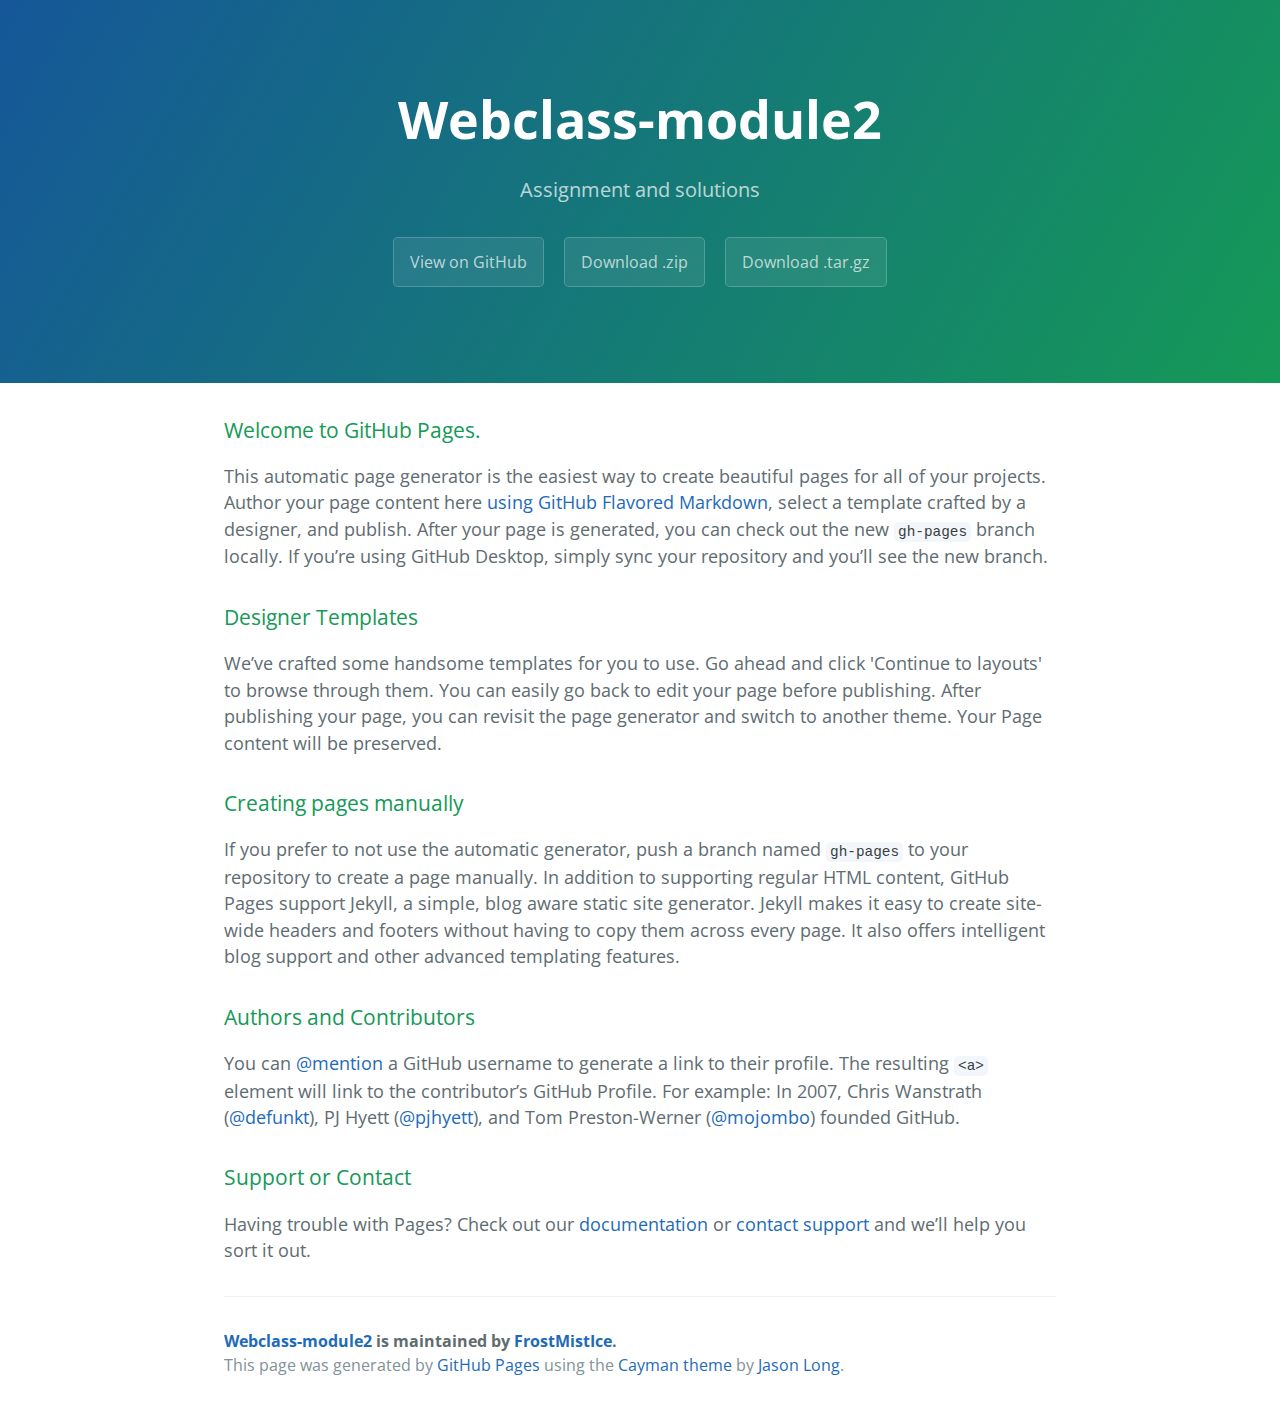
==== index.html @ 08fb41e3 "Create gh-pages branch via GitHub" ====
<!DOCTYPE html>
<html lang="en-us">
  <head>
    <meta charset="UTF-8">
    <title>Webclass-module2 by FrostMistIce</title>
    <meta name="viewport" content="width=device-width, initial-scale=1">
    <link rel="stylesheet" type="text/css" href="stylesheets/normalize.css" media="screen">
    <link href='https://fonts.googleapis.com/css?family=Open+Sans:400,700' rel='stylesheet' type='text/css'>
    <link rel="stylesheet" type="text/css" href="stylesheets/stylesheet.css" media="screen">
    <link rel="stylesheet" type="text/css" href="stylesheets/github-light.css" media="screen">
  </head>
  <body>
    <section class="page-header">
      <h1 class="project-name">Webclass-module2</h1>
      <h2 class="project-tagline">Assignment and solutions</h2>
      <a href="https://github.com/FrostMistIce/webclass-module2" class="btn">View on GitHub</a>
      <a href="https://github.com/FrostMistIce/webclass-module2/zipball/master" class="btn">Download .zip</a>
      <a href="https://github.com/FrostMistIce/webclass-module2/tarball/master" class="btn">Download .tar.gz</a>
    </section>

    <section class="main-content">
      <h3>
<a id="welcome-to-github-pages" class="anchor" href="#welcome-to-github-pages" aria-hidden="true"><span aria-hidden="true" class="octicon octicon-link"></span></a>Welcome to GitHub Pages.</h3>

<p>This automatic page generator is the easiest way to create beautiful pages for all of your projects. Author your page content here <a href="https://guides.github.com/features/mastering-markdown/">using GitHub Flavored Markdown</a>, select a template crafted by a designer, and publish. After your page is generated, you can check out the new <code>gh-pages</code> branch locally. If you’re using GitHub Desktop, simply sync your repository and you’ll see the new branch.</p>

<h3>
<a id="designer-templates" class="anchor" href="#designer-templates" aria-hidden="true"><span aria-hidden="true" class="octicon octicon-link"></span></a>Designer Templates</h3>

<p>We’ve crafted some handsome templates for you to use. Go ahead and click 'Continue to layouts' to browse through them. You can easily go back to edit your page before publishing. After publishing your page, you can revisit the page generator and switch to another theme. Your Page content will be preserved.</p>

<h3>
<a id="creating-pages-manually" class="anchor" href="#creating-pages-manually" aria-hidden="true"><span aria-hidden="true" class="octicon octicon-link"></span></a>Creating pages manually</h3>

<p>If you prefer to not use the automatic generator, push a branch named <code>gh-pages</code> to your repository to create a page manually. In addition to supporting regular HTML content, GitHub Pages support Jekyll, a simple, blog aware static site generator. Jekyll makes it easy to create site-wide headers and footers without having to copy them across every page. It also offers intelligent blog support and other advanced templating features.</p>

<h3>
<a id="authors-and-contributors" class="anchor" href="#authors-and-contributors" aria-hidden="true"><span aria-hidden="true" class="octicon octicon-link"></span></a>Authors and Contributors</h3>

<p>You can <a href="https://help.github.com/articles/basic-writing-and-formatting-syntax/#mentioning-users-and-teams" class="user-mention">@mention</a> a GitHub username to generate a link to their profile. The resulting <code>&lt;a&gt;</code> element will link to the contributor’s GitHub Profile. For example: In 2007, Chris Wanstrath (<a href="https://github.com/defunkt" class="user-mention">@defunkt</a>), PJ Hyett (<a href="https://github.com/pjhyett" class="user-mention">@pjhyett</a>), and Tom Preston-Werner (<a href="https://github.com/mojombo" class="user-mention">@mojombo</a>) founded GitHub.</p>

<h3>
<a id="support-or-contact" class="anchor" href="#support-or-contact" aria-hidden="true"><span aria-hidden="true" class="octicon octicon-link"></span></a>Support or Contact</h3>

<p>Having trouble with Pages? Check out our <a href="https://help.github.com/pages">documentation</a> or <a href="https://github.com/contact">contact support</a> and we’ll help you sort it out.</p>

      <footer class="site-footer">
        <span class="site-footer-owner"><a href="https://github.com/FrostMistIce/webclass-module2">Webclass-module2</a> is maintained by <a href="https://github.com/FrostMistIce">FrostMistIce</a>.</span>

        <span class="site-footer-credits">This page was generated by <a href="https://pages.github.com">GitHub Pages</a> using the <a href="https://github.com/jasonlong/cayman-theme">Cayman theme</a> by <a href="https://twitter.com/jasonlong">Jason Long</a>.</span>
      </footer>

    </section>

  
  </body>
</html>
---- stylesheets/stylesheet.css ----
* {
  box-sizing: border-box; }

body {
  padding: 0;
  margin: 0;
  font-family: "Open Sans", "Helvetica Neue", Helvetica, Arial, sans-serif;
  font-size: 16px;
  line-height: 1.5;
  color: #606c71; }

a {
  color: #1e6bb8;
  text-decoration: none; }
  a:hover {
    text-decoration: underline; }

.btn {
  display: inline-block;
  margin-bottom: 1rem;
  color: rgba(255, 255, 255, 0.7);
  background-color: rgba(255, 255, 255, 0.08);
  border-color: rgba(255, 255, 255, 0.2);
  border-style: solid;
  border-width: 1px;
  border-radius: 0.3rem;
  transition: color 0.2s, background-color 0.2s, border-color 0.2s; }
  .btn + .btn {
    margin-left: 1rem; }

.btn:hover {
  color: rgba(255, 255, 255, 0.8);
  text-decoration: none;
  background-color: rgba(255, 255, 255, 0.2);
  border-color: rgba(255, 255, 255, 0.3); }

@media screen and (min-width: 64em) {
  .btn {
    padding: 0.75rem 1rem; } }

@media screen and (min-width: 42em) and (max-width: 64em) {
  .btn {
    padding: 0.6rem 0.9rem;
    font-size: 0.9rem; } }

@media screen and (max-width: 42em) {
  .btn {
    display: block;
    width: 100%;
    padding: 0.75rem;
    font-size: 0.9rem; }
    .btn + .btn {
      margin-top: 1rem;
      margin-left: 0; } }

.page-header {
  color: #fff;
  text-align: center;
  background-color: #159957;
  background-image: linear-gradient(120deg, #155799, #159957); }

@media screen and (min-width: 64em) {
  .page-header {
    padding: 5rem 6rem; } }

@media screen and (min-width: 42em) and (max-width: 64em) {
  .page-header {
    padding: 3rem 4rem; } }

@media screen and (max-width: 42em) {
  .page-header {
    padding: 2rem 1rem; } }

.project-name {
  margin-top: 0;
  margin-bottom: 0.1rem; }

@media screen and (min-width: 64em) {
  .project-name {
    font-size: 3.25rem; } }

@media screen and (min-width: 42em) and (max-width: 64em) {
  .project-name {
    font-size: 2.25rem; } }

@media screen and (max-width: 42em) {
  .project-name {
    font-size: 1.75rem; } }

.project-tagline {
  margin-bottom: 2rem;
  font-weight: normal;
  opacity: 0.7; }

@media screen and (min-width: 64em) {
  .project-tagline {
    font-size: 1.25rem; } }

@media screen and (min-width: 42em) and (max-width: 64em) {
  .project-tagline {
    font-size: 1.15rem; } }

@media screen and (max-width: 42em) {
  .project-tagline {
    font-size: 1rem; } }

.main-content :first-child {
  margin-top: 0; }
.main-content img {
  max-width: 100%; }
.main-content h1, .main-content h2, .main-content h3, .main-content h4, .main-content h5, .main-content h6 {
  margin-top: 2rem;
  margin-bottom: 1rem;
  font-weight: normal;
  color: #159957; }
.main-content p {
  margin-bottom: 1em; }
.main-content code {
  padding: 2px 4px;
  font-family: Consolas, "Liberation Mono", Menlo, Courier, monospace;
  font-size: 0.9rem;
  color: #383e41;
  background-color: #f3f6fa;
  border-radius: 0.3rem; }
.main-content pre {
  padding: 0.8rem;
  margin-top: 0;
  margin-bottom: 1rem;
  font: 1rem Consolas, "Liberation Mono", Menlo, Courier, monospace;
  color: #567482;
  word-wrap: normal;
  background-color: #f3f6fa;
  border: solid 1px #dce6f0;
  border-radius: 0.3rem; }
  .main-content pre > code {
    padding: 0;
    margin: 0;
    font-size: 0.9rem;
    color: #567482;
    word-break: normal;
    white-space: pre;
    background: transparent;
    border: 0; }
.main-content .highlight {
  margin-bottom: 1rem; }
  .main-content .highlight pre {
    margin-bottom: 0;
    word-break: normal; }
.main-content .highlight pre, .main-content pre {
  padding: 0.8rem;
  overflow: auto;
  font-size: 0.9rem;
  line-height: 1.45;
  border-radius: 0.3rem; }
.main-content pre code, .main-content pre tt {
  display: inline;
  max-width: initial;
  padding: 0;
  margin: 0;
  overflow: initial;
  line-height: inherit;
  word-wrap: normal;
  background-color: transparent;
  border: 0; }
  .main-content pre code:before, .main-content pre code:after, .main-content pre tt:before, .main-content pre tt:after {
    content: normal; }
.main-content ul, .main-content ol {
  margin-top: 0; }
.main-content blockquote {
  padding: 0 1rem;
  margin-left: 0;
  color: #819198;
  border-left: 0.3rem solid #dce6f0; }
  .main-content blockquote > :first-child {
    margin-top: 0; }
  .main-content blockquote > :last-child {
    margin-bottom: 0; }
.main-content table {
  display: block;
  width: 100%;
  overflow: auto;
  word-break: normal;
  word-break: keep-all; }
  .main-content table th {
    font-weight: bold; }
  .main-content table th, .main-content table td {
    padding: 0.5rem 1rem;
    border: 1px solid #e9ebec; }
.main-content dl {
  padding: 0; }
  .main-content dl dt {
    padding: 0;
    margin-top: 1rem;
    font-size: 1rem;
    font-weight: bold; }
  .main-content dl dd {
    padding: 0;
    margin-bottom: 1rem; }
.main-content hr {
  height: 2px;
  padding: 0;
  margin: 1rem 0;
  background-color: #eff0f1;
  border: 0; }

@media screen and (min-width: 64em) {
  .main-content {
    max-width: 64rem;
    padding: 2rem 6rem;
    margin: 0 auto;
    font-size: 1.1rem; } }

@media screen and (min-width: 42em) and (max-width: 64em) {
  .main-content {
    padding: 2rem 4rem;
    font-size: 1.1rem; } }

@media screen and (max-width: 42em) {
  .main-content {
    padding: 2rem 1rem;
    font-size: 1rem; } }

.site-footer {
  padding-top: 2rem;
  margin-top: 2rem;
  border-top: solid 1px #eff0f1; }

.site-footer-owner {
  display: block;
  font-weight: bold; }

.site-footer-credits {
  color: #819198; }

@media screen and (min-width: 64em) {
  .site-footer {
    font-size: 1rem; } }

@media screen and (min-width: 42em) and (max-width: 64em) {
  .site-footer {
    font-size: 1rem; } }

@media screen and (max-width: 42em) {
  .site-footer {
    font-size: 0.9rem; } }
---- stylesheets/github-light.css ----
/*
   Copyright 2014 GitHub Inc.

   Licensed under the Apache License, Version 2.0 (the "License");
   you may not use this file except in compliance with the License.
   You may obtain a copy of the License at

       http://www.apache.org/licenses/LICENSE-2.0

   Unless required by applicable law or agreed to in writing, software
   distributed under the License is distributed on an "AS IS" BASIS,
   WITHOUT WARRANTIES OR CONDITIONS OF ANY KIND, either express or implied.
   See the License for the specific language governing permissions and
   limitations under the License.

*/

.pl-c /* comment */ {
  color: #969896;
}

.pl-c1      /* constant, markup.raw, meta.diff.header, meta.module-reference, meta.property-name, support, support.constant, support.variable, variable.other.constant */,
.pl-s .pl-v /* string variable */ {
  color: #0086b3;
}

.pl-e  /* entity */,
.pl-en /* entity.name */ {
  color: #795da3;
}

.pl-s .pl-s1 /* string source */,
.pl-smi      /* storage.modifier.import, storage.modifier.package, storage.type.java, variable.other, variable.parameter.function */ {
  color: #333;
}

.pl-ent /* entity.name.tag */ {
  color: #63a35c;
}

.pl-k /* keyword, storage, storage.type */ {
  color: #a71d5d;
}

.pl-pds              /* punctuation.definition.string, string.regexp.character-class */,
.pl-s                /* string */,
.pl-s .pl-pse .pl-s1 /* string punctuation.section.embedded source */,
.pl-sr               /* string.regexp */,
.pl-sr .pl-cce       /* string.regexp constant.character.escape */,
.pl-sr .pl-sra       /* string.regexp string.regexp.arbitrary-repitition */,
.pl-sr .pl-sre       /* string.regexp source.ruby.embedded */ {
  color: #183691;
}

.pl-v /* variable */ {
  color: #ed6a43;
}

.pl-id /* invalid.deprecated */ {
  color: #b52a1d;
}

.pl-ii /* invalid.illegal */ {
  background-color: #b52a1d;
  color: #f8f8f8;
}

.pl-sr .pl-cce /* string.regexp constant.character.escape */ {
  color: #63a35c;
  font-weight: bold;
}

.pl-ml /* markup.list */ {
  color: #693a17;
}

.pl-mh        /* markup.heading */,
.pl-mh .pl-en /* markup.heading entity.name */,
.pl-ms        /* meta.separator */ {
  color: #1d3e81;
  font-weight: bold;
}

.pl-mq /* markup.quote */ {
  color: #008080;
}

.pl-mi /* markup.italic */ {
  color: #333;
  font-style: italic;
}

.pl-mb /* markup.bold */ {
  color: #333;
  font-weight: bold;
}

.pl-md /* markup.deleted, meta.diff.header.from-file */ {
  background-color: #ffecec;
  color: #bd2c00;
}

.pl-mi1 /* markup.inserted, meta.diff.header.to-file */ {
  background-color: #eaffea;
  color: #55a532;
}

.pl-mdr /* meta.diff.range */ {
  color: #795da3;
  font-weight: bold;
}

.pl-mo /* meta.output */ {
  color: #1d3e81;
}
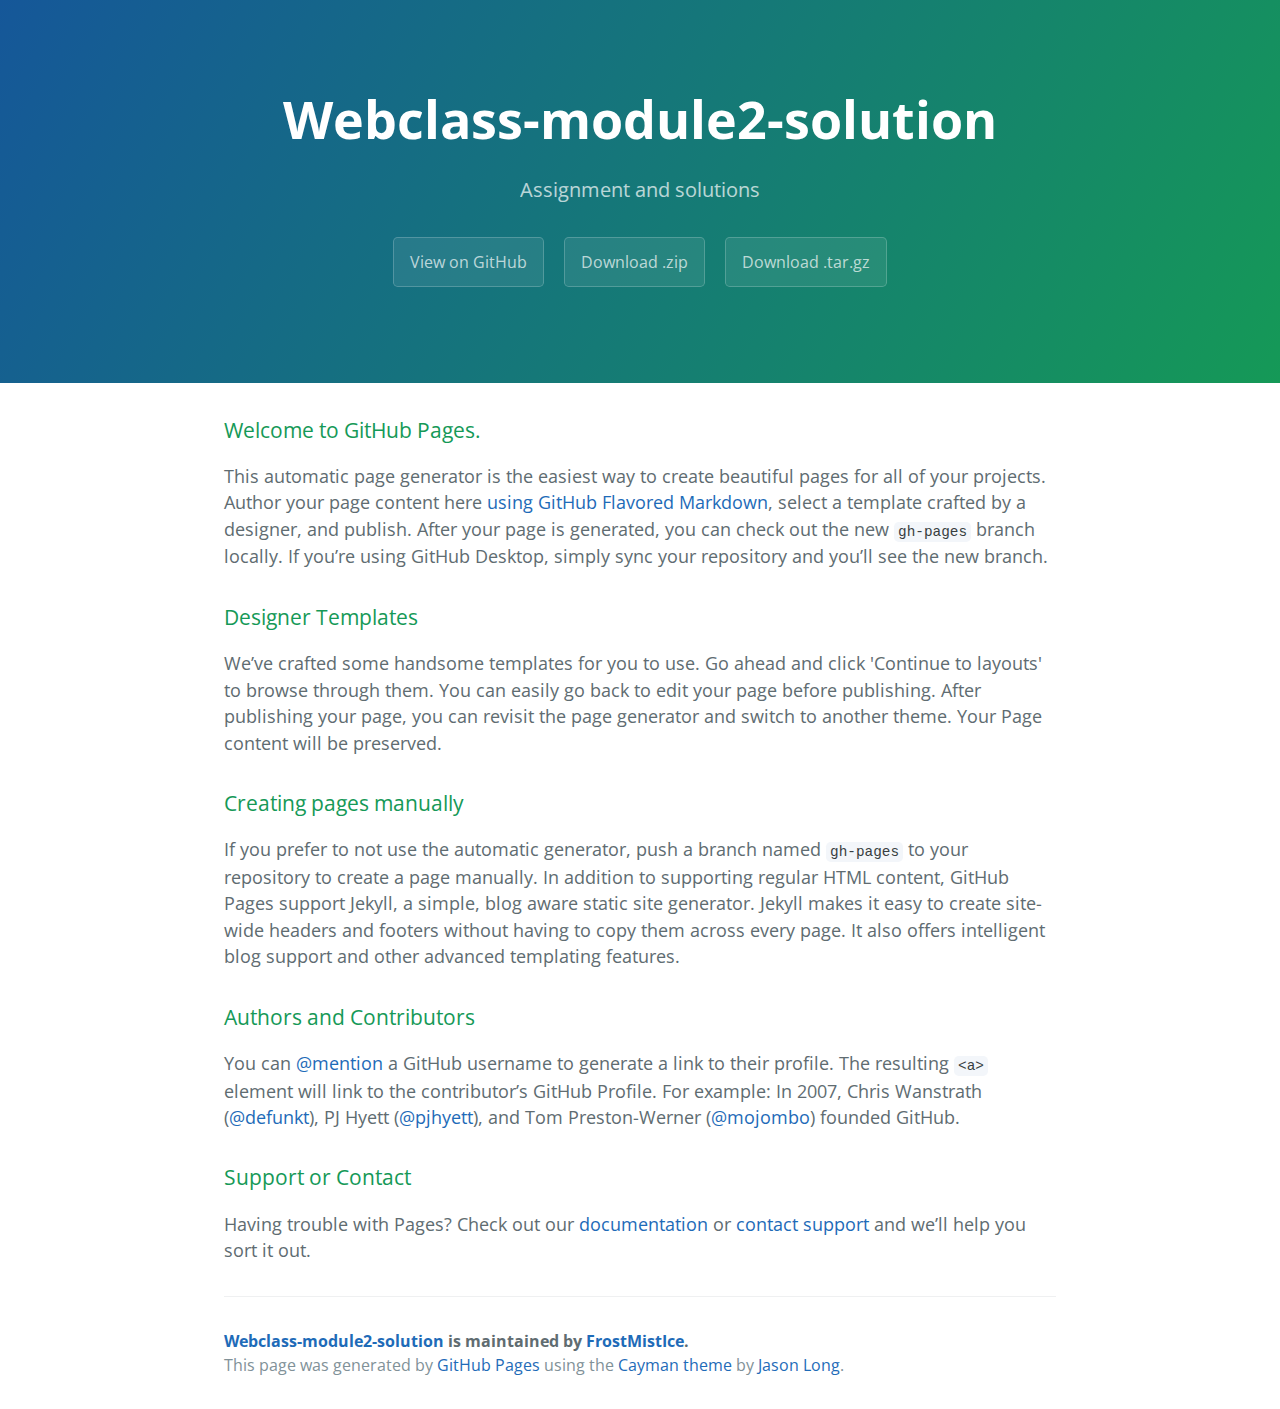
==== commit cc230698: "Create gh-pages branch via GitHub" ====
--- a/index.html
+++ b/index.html
@@ -2,7 +2,7 @@
 <html lang="en-us">
   <head>
     <meta charset="UTF-8">
-    <title>Webclass-module2 by FrostMistIce</title>
+    <title>Webclass-module2-solution by FrostMistIce</title>
     <meta name="viewport" content="width=device-width, initial-scale=1">
     <link rel="stylesheet" type="text/css" href="stylesheets/normalize.css" media="screen">
     <link href='https://fonts.googleapis.com/css?family=Open+Sans:400,700' rel='stylesheet' type='text/css'>
@@ -11,7 +11,7 @@
   </head>
   <body>
     <section class="page-header">
-      <h1 class="project-name">Webclass-module2</h1>
+      <h1 class="project-name">Webclass-module2-solution</h1>
       <h2 class="project-tagline">Assignment and solutions</h2>
       <a href="https://github.com/FrostMistIce/webclass-module2" class="btn">View on GitHub</a>
       <a href="https://github.com/FrostMistIce/webclass-module2/zipball/master" class="btn">Download .zip</a>
@@ -45,7 +45,7 @@
 <p>Having trouble with Pages? Check out our <a href="https://help.github.com/pages">documentation</a> or <a href="https://github.com/contact">contact support</a> and we’ll help you sort it out.</p>
 
       <footer class="site-footer">
-        <span class="site-footer-owner"><a href="https://github.com/FrostMistIce/webclass-module2">Webclass-module2</a> is maintained by <a href="https://github.com/FrostMistIce">FrostMistIce</a>.</span>
+        <span class="site-footer-owner"><a href="https://github.com/FrostMistIce/webclass-module2">Webclass-module2-solution</a> is maintained by <a href="https://github.com/FrostMistIce">FrostMistIce</a>.</span>
 
         <span class="site-footer-credits">This page was generated by <a href="https://pages.github.com">GitHub Pages</a> using the <a href="https://github.com/jasonlong/cayman-theme">Cayman theme</a> by <a href="https://twitter.com/jasonlong">Jason Long</a>.</span>
       </footer>
